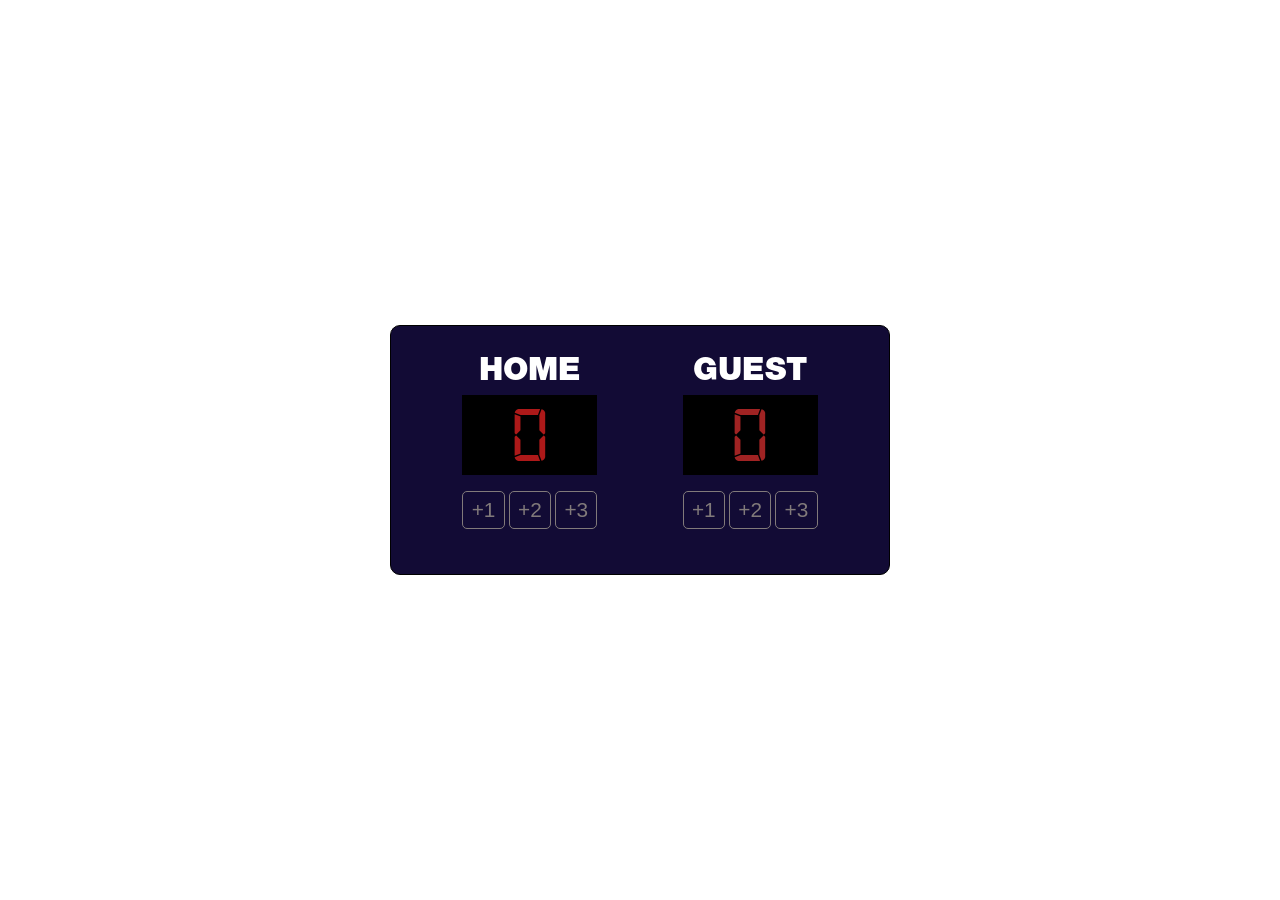
==== index.html @ d400789d "Added Files to the scoreboard repo" ====
<!DOCTYPE html>
<html lang="en">
  <head>
    <!-- <link rel="preconnect" href="https://fonts.googleapis.com" /> -->
    <!-- <link rel="preconnect" href="https://fonts.gstatic.com" crossorigin /> -->
    <!-- <link
      href="https://fonts.googleapis.com/css2?family=Happy+Monkey&family=Orbitron:wght@400..900&display=swap"
      rel="stylesheet"
    /> -->
    <!-- <link rel="preconnect" href="https://fonts.googleapis.com" /> -->
    <!-- <link rel="preconnect" href="https://fonts.gstatic.com" crossorigin /> -->
    <!-- <link
      href="https://fonts.googleapis.com/css2?family=Orbitron:wght@400..900&display=swap"
      rel="stylesheet"
    /> -->
    <meta charset="UTF-8" />
    <meta name="viewport" content="width=device-width, initial-scale=1.0" />
    <title>Java</title>
    <link rel="stylesheet" href="Java.css" />
  </head>
  <body>
    <!-- <div id="header">
      <h1>Today is Yehowada's birthday🎉</h1>

      <img
        src="Image/pubg-mobile-poseidon-x-suit-skin-4k-wallpaper-3840x2160-uhdpaper.com-86.0_c.jpg"
        alt=""
        id="profile-pic"
      />

      <h2 id="b-age">21 years old</h2>
      <h4 id="b-date">15.09.2025</h4>
    </div>

    <div class="gift-section">
      <h2 class="gift-title">Here's is how happy I am for you today 🥳</h2>
      <h3 class="gift-reveal">(Hover over the gift)</h3>
      <div class="gift-img" id="happy-gif"></div>
    </div>
    <div class="gift-section">
      <h2 class="gift-title">How people react when you enter the room 😁</h2>
      <div class="gift-img" id="react-gif"></div>
    </div>
    <div class="gift-section">
      <h2 class="gift-title">If i had to describe you with one word 😁</h2>
      <div class="gift-img" id="silly-gif"></div>
    </div>

    <footer>
      <h2>Want to create your own Birthday GIF site? <a href="https://scrimba.com/learn/htmlandcss" target="_blank" id="link-text">Take this HTML & CSS course</a></h2>
    </footer> -->

    <!-- <div class="container">
      <div class="hero-section">
        <h1 class="hero-title">Visit Labadi</h1>
        <h2 class="hero-text">
          Enjoy culture and sports in this vibrant city close to our wonderful
          beaches
        </h2>
      </div>

      <div class="secondary-section">
        <h3 class="secondary-title">Top three activities to do in Labadi</h3>

        <div class="secondary-items">
          <div class="secondary-item">
            <div class="act-img" id="beaches"></div>
            <h3 class="item-title">Visit our beaches</h3>
            <p>Lorem ipsum dolor sit amet consectetur, adipisicing elit. Quibusdam atque velit sequi</p>
          </div>


          <div class="secondary-item">
            <div class="act-img" id="sport"></div>
            <h3 class="item-title">Get sweaty at the soccer field</h3>
            <p>Lorem ipsum dolor sit amet consectetur, adipisicing elit. Quibusdam atque velit sequi</p>
          </div>

          <div class="secondary-item">
            <div  class="act-img"  id="park"></div>
            <h3 class="item-title">Go for a picnic at our local park</h3>
            <p>Lorem ipsum dolor sit amet consectetur, adipisicing elit. Quibusdam atque velit sequi</p>
          </div>
        </div>
      </div>
      <div class="footer">
        <div class="info-card">
          <img src="Image/pubg-mobile-poseidon-x-suit-skin-4k-wallpaper-3840x2160-uhdpaper.com-86.0_c.jpg" alt="" class="info-img" />
          <div class="info-text">
          <h3>Your guide</h3>
          <p class="info-p">I am Yehowada Kotey, Your handsome guide</p>
          <h4>Per Havard</h4>
          </div>
        </div>
      </div>
    </div> -->

    <div class="container">
      <div id="home">
        <h1 id="home-title">HOME</h1>
        <div id="home-result">0</div>

        <div class="buttons">
          <button id="h1point">+1</button>
          <button id="h2point">+2</button>
          <button id="h3point">+3</button>
        </div>
      </div>

      <div id="guest">
        <h1 id="guest-title">GUEST</h1>
        <div id="guest-result">0</div>

        <div class="buttons">
          <button id="g1point">+1</button>
          <button id="g2point">+2</button>
          <button id="g3point">+3</button>
        </div>
      </div>
    </div>

<script src="Java.js"></script>
  </body>
</html>
---- Java.css ----
/* body {
  font-family: "Happy Monkey", sans-serif;
  color: #ffffff;
  background: linear-gradient(#a2d2ff, #efb0c9);
  text-shadow: 2px 2px 1px black;
  text-align: center;
}

#header {
  display: flex;
  flex-direction: column;
  align-items: center;
}

#profile-pic {
  width: 150px;
  border-radius: 50%;
  border: 6px solid #efb0c9;
}

#b-age {
  background: #efb0c9;
  padding: 0.3em 0.5em;
  margin: 20px 0 10px 0;
  border-radius: 5px;
}

#b-date {
  background: #efb0c9;
  padding: 0.3em 0.5em;
  margin: 0;
  border-radius: 5px;
}

.gift-section {
  margin-top: 5em;
}

.gift-img {
  margin: 0 auto;
  width: 400px;
  height: 400px;
  border: 6px solid white;
  border-radius: 10px;
  background: url(Image/Birthday.jpg);
  background-position: center;
  background-size: cover;
}

#happy-gif:hover {
  background: url(Image/happy.gif);
  background-size: cover;
  background-position: center;
}

#react-gif:hover {
  background: url(Image/react.gif);
  background-size: cover;
  background-position: center;
}

#silly-gif:hover {
  background: url(Image/silly.gif);
  background-size: cover;
  background-position: center;
}
.gift-title {
  margin-bottom: 15px;
}

.gift-reveal {
  margin-bottom: 15px;
}

footer {
  width: 400px;
  margin: 40px auto 20px;
  font-style: italic;
  padding: 0.5em;
  margin-top: 25px;
  margin-bottom: 10px;
}

#link-text {
  color: #ffffff;
} */
/* Labadi */
/* * {
  margin: 0;
  padding: 0;
  box-sizing: border-box;
}

.hero-section {
  background: url(Image/Facts-about-Labadi-Beach.jpg);
  background-position: center;
  background-size: cover;
  height: 65vh;
  display: flex;
  flex-direction: column;
  align-items: center;
  justify-content: center;
  color: white;
}

.hero-title {
  background: rgba(0, 0, 255, 0.432);
  padding: 3px 10px;
  text-shadow: 1px 1px 1px black;
  border-radius: 10px;
}

.hero-text {
  margin-top: 0.5em;
  background: rgba(0, 0, 255, 0.432);
  padding: 3px 10px;
  text-shadow: 1px 1px 1px black;
  border-radius: 10px;
}

.act-img {
  width: 120px;
  height: 120px;
  border-radius: 100px;
}

.secondary-section {
  text-align: center;
  padding-top: 1em;
  background: rgba(128, 128, 128, 0.123);
  padding-bottom: 3em;
  text-shadow: 0px 0px 1px rgba(255, 255, 255, 0.452);
}

.secondary-items {
  display: flex;
  justify-content: space-between;
  width: 950px;
  margin: auto;
  padding-top: 1em;
}

.secondary-item {
  display: flex;
  flex-direction: column;
  align-items: center;
  width: 290px;
}

.secondary-title {
  margin: 15px;
  font-size: 1.7rem;
}

.info-card {
  width: 400px;
  border: none;
  background: rgba(255, 255, 255, 0.404);
  display: flex;
  padding: 30px 30px;
  justify-content: space-between;
  text-align: center;
  border-radius: 10px;
  border-bottom: 5px solid rgba(0, 255, 255, 0.753);
  box-shadow: 5px 1px 15px rgba(0, 255, 255, 0.753);
  color: rgba(12, 12, 14, 0.979);
}

.footer {
  padding-top: 3em;
  margin-bottom: 30px;
  display: flex;
  justify-content: center;
}

.info-p {
  margin: 30px;
}

.item-title {
  margin: 15px;
  color: black;
  text-shadow: 0px 0px 0px black;
}

.info-img {
  border-radius: 10px;
}

#beaches {
  background-size: cover;
  background-position: center;
  background: url(Image/pubg-mobile-poseidon-x-suit-skin-4k-wallpaper-3840x2160-uhdpaper.com-86.0_c.jpg);
}

#beaches:hover {
  background: url(Image/happy.gif);
}

#sport {
  background-size: cover;
  background-position: center;
  background: url(Image/pubg-mobile-poseidon-x-suit-skin-4k-wallpaper-3840x2160-uhdpaper.com-86.0_c.jpg);
}

#sport:hover {
  background: url(Image/happy.gif);
}

#park {
  background-size: cover;
  background-position: center;
  background: url(Image/pubg-mobile-poseidon-x-suit-skin-4k-wallpaper-3840x2160-uhdpaper.com-86.0_c.jpg);
}

#park:hover {
  background: url(Image/happy.gif);
} */

/* 

*{
  margin: 0;
  padding: 0;
  box-sizing: border-box;
}

body{
  display: flex;
  height: 100vh;
  justify-content: center;
  align-items: center;
  background: rgb(177, 170, 170);
}

.container{
  width: 500px;
  border: 4px solid black;
  border-radius: 10px;
  padding: 2em 4em;
  text-align: center;
  background: url(Image/Facts-about-Labadi-Beach.jpg);
  background-size: cover;
}

.buttons{
  display: flex;
  flex-direction: column;
  align-items: center;
}

#increment{
  padding: 1em 4em;
  width: 260px;
  background: rgb(100, 18, 18);
  border: none;
  border-radius: 10px;
  color: white;
  margin: 25px 0px 5px 0px;
}

#increment:hover{
  background: rgb(206, 34, 34);

}
#save{
  width: 260px;
  padding: 1em 4em;
  background: rgb(17, 109, 17);
  border: none;
  border-radius: 5px;
  color: white;
  margin: 0px 0px 25px 0;
}

#save:hover{
  background: rgba(31, 160, 31, 0.87);

}
#result{
  margin: 25px;
  font-size: 4rem;
} */

@font-face{
  font-family: 'digital';
  src: url(fonts/digital-7.ttf);
}

@font-face{
  font-family: 'helvetica';
  src: url(fonts/HelveticaNeue-Black.otf);
}
* {
  margin: 0;
  padding: 0;
  box-sizing: border-box;
}

body {
  text-align: center;
  display: flex;
  justify-content: center;
  align-items: center;
  height: 100vh;
}

.container {
  border: 1px solid black;
  width: 500px;
  height: 250px;
  display: flex;
  background: rgb(18, 11, 53);
  justify-content: center;
  justify-content: space-around;
  padding: 1.5em 1.8em .5em 1.8em;
  border-radius: 10px;
}

#home-title {
  color: white;
  font-weight: bolder;
  font-family: 'helvetica';
}
#guest-title {
  color: white;
  font-weight: bolder;
  font-family: 'helvetica';
}

#guest-result {
  font-size: 5rem;
  color: rgb(160, 35, 35);
  background: black;
  margin: 0.1em 0 .2em 0;
  padding: 0 30px 0 30px;
  font-family: 'digital';

}
#home-result {
  font-size: 5rem;
  color: rgb(173, 25, 25);
  background: black;
  margin: 0.1em 0 .2em 0;
  padding: 0 30px 0 30px;
  font-family: 'digital';
}

button {
  font-size: 1.3rem;
  font-weight: 100;
  text-align: center;
  padding: 0.3em 0.4em;
  background: none;
  color: rgb(129, 122, 122);
  border: 1px solid rgb(129, 122, 122);
  border-radius: 5px;
}

button:hover{
    color: rgb(82, 76, 76);
  border: 1px solid rgb(82, 76, 76);
}
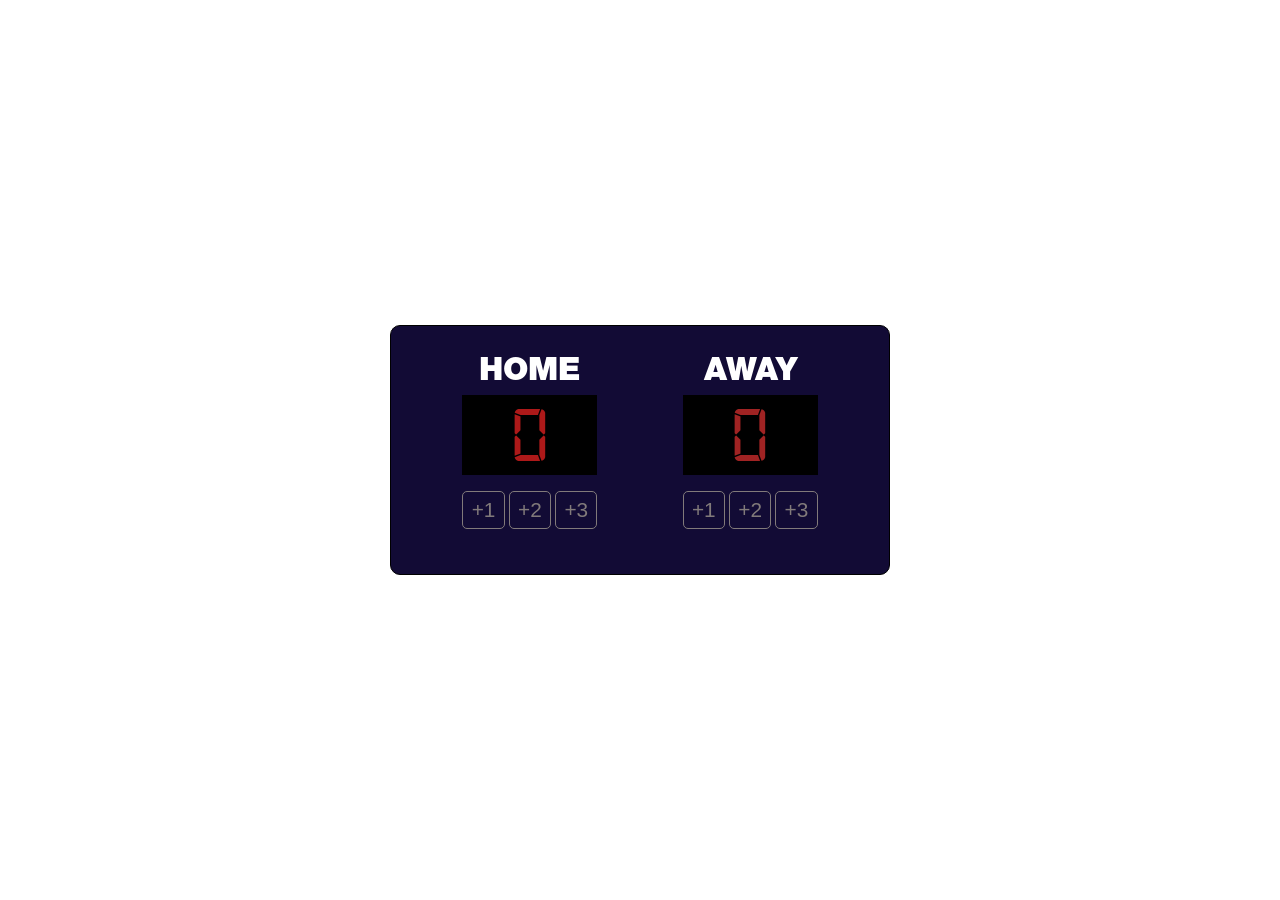
==== commit e2e68133: "Update scoreheader of 'guest' to 'away' and made corresponding changes in css and js" ====
--- a/index.html
+++ b/index.html
@@ -107,18 +107,18 @@
         </div>
       </div>
 
-      <div id="guest">
-        <h1 id="guest-title">GUEST</h1>
-        <div id="guest-result">0</div>
+      <div id="away">
+        <h1 id="away-title">AWAY</h1>
+        <div id="away-result">0</div>
 
         <div class="buttons">
-          <button id="g1point">+1</button>
-          <button id="g2point">+2</button>
-          <button id="g3point">+3</button>
+          <button id="a1point">+1</button>
+          <button id="a2point">+2</button>
+          <button id="a3point">+3</button>
         </div>
       </div>
     </div>
 
-<script src="Java.js"></script>
+    <script src="Java.js"></script>
   </body>
 </html>
--- a/Java.css
+++ b/Java.css
@@ -282,15 +282,16 @@
   font-size: 4rem;
 } */
 
-@font-face{
-  font-family: 'digital';
+@font-face {
+  font-family: "digital";
   src: url(fonts/digital-7.ttf);
 }
 
-@font-face{
-  font-family: 'helvetica';
+@font-face {
+  font-family: "helvetica";
   src: url(fonts/HelveticaNeue-Black.otf);
 }
+
 * {
   margin: 0;
   padding: 0;
@@ -313,37 +314,36 @@
   background: rgb(18, 11, 53);
   justify-content: center;
   justify-content: space-around;
-  padding: 1.5em 1.8em .5em 1.8em;
+  padding: 1.5em 1.8em 0.5em 1.8em;
   border-radius: 10px;
 }
 
 #home-title {
   color: white;
   font-weight: bolder;
-  font-family: 'helvetica';
-}
-#guest-title {
+  font-family: "helvetica";
+}
+#away-title {
   color: white;
   font-weight: bolder;
-  font-family: 'helvetica';
-}
-
-#guest-result {
+  font-family: "helvetica";
+}
+
+#away-result {
   font-size: 5rem;
   color: rgb(160, 35, 35);
   background: black;
-  margin: 0.1em 0 .2em 0;
+  margin: 0.1em 0 0.2em 0;
   padding: 0 30px 0 30px;
-  font-family: 'digital';
-
+  font-family: "digital";
 }
 #home-result {
   font-size: 5rem;
   color: rgb(173, 25, 25);
   background: black;
-  margin: 0.1em 0 .2em 0;
+  margin: 0.1em 0 0.2em 0;
   padding: 0 30px 0 30px;
-  font-family: 'digital';
+  font-family: "digital";
 }
 
 button {
@@ -357,7 +357,7 @@
   border-radius: 5px;
 }
 
-button:hover{
-    color: rgb(82, 76, 76);
+button:hover {
+  color: rgb(82, 76, 76);
   border: 1px solid rgb(82, 76, 76);
-}+}
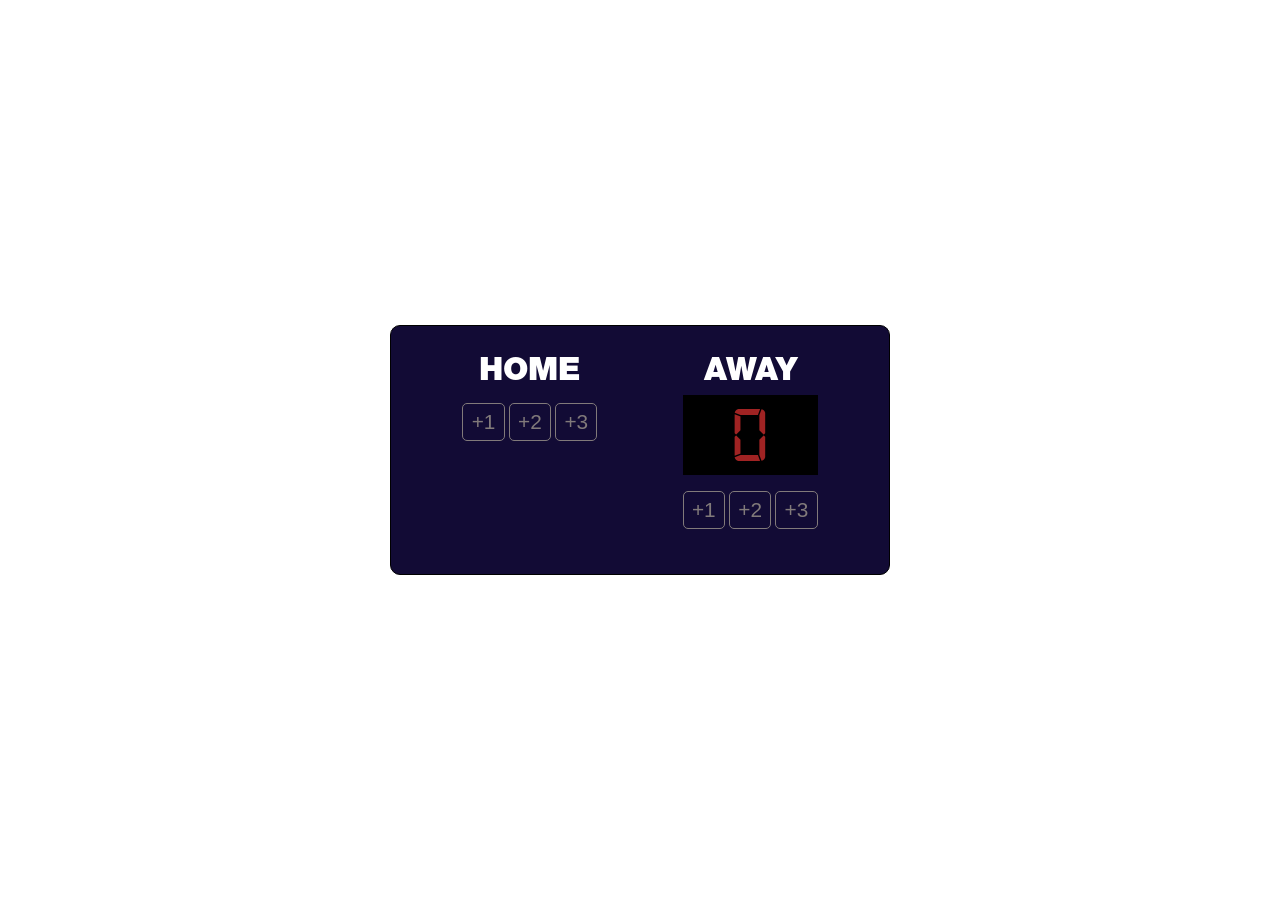
==== commit 24d0c7c9: "deleted home-result test" ====
--- a/index.html
+++ b/index.html
@@ -98,7 +98,7 @@
     <div class="container">
       <div id="home">
         <h1 id="home-title">HOME</h1>
-        <div id="home-result">0</div>
+        <div id="home-result"></div>
 
         <div class="buttons">
           <button id="h1point">+1</button>
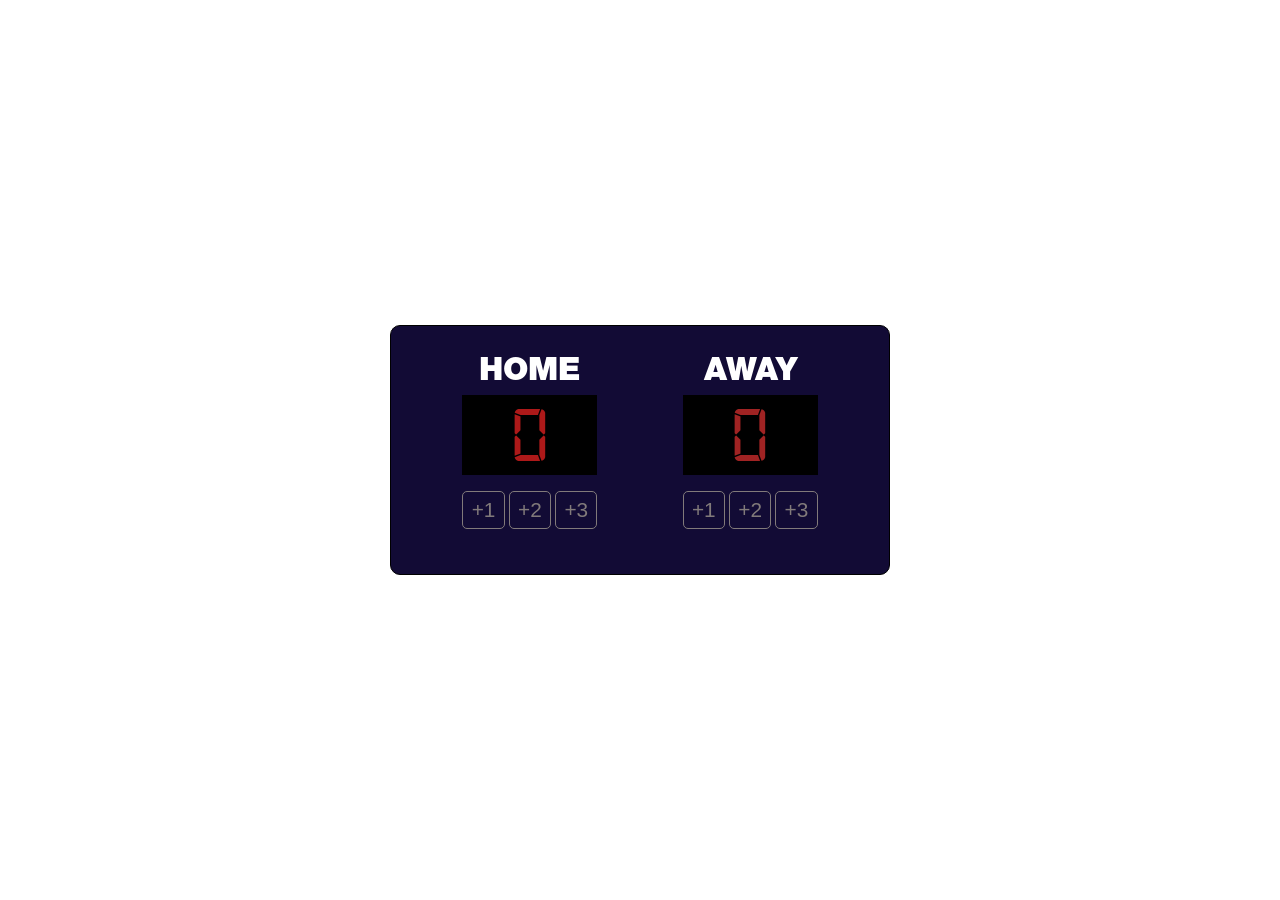
==== commit e846900d: "Added text back into the home-result div" ====
--- a/index.html
+++ b/index.html
@@ -98,7 +98,7 @@
     <div class="container">
       <div id="home">
         <h1 id="home-title">HOME</h1>
-        <div id="home-result"></div>
+        <div id="home-result">0</div>
 
         <div class="buttons">
           <button id="h1point">+1</button>
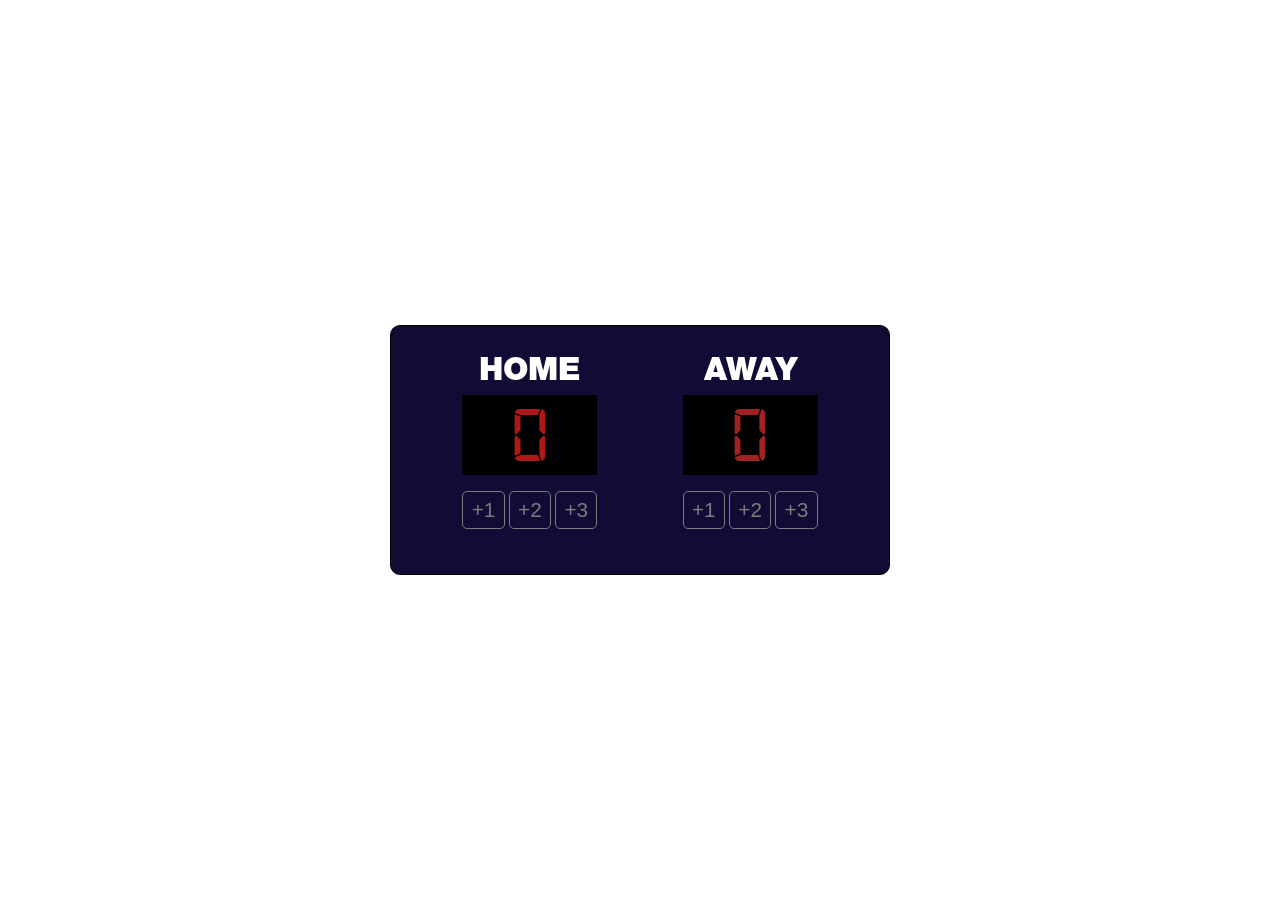
==== commit 9f01cf57: "Deleted unnecessary comments" ====
--- a/index.html
+++ b/index.html
@@ -1,100 +1,12 @@
 <!DOCTYPE html>
 <html lang="en">
   <head>
-    <!-- <link rel="preconnect" href="https://fonts.googleapis.com" /> -->
-    <!-- <link rel="preconnect" href="https://fonts.gstatic.com" crossorigin /> -->
-    <!-- <link
-      href="https://fonts.googleapis.com/css2?family=Happy+Monkey&family=Orbitron:wght@400..900&display=swap"
-      rel="stylesheet"
-    /> -->
-    <!-- <link rel="preconnect" href="https://fonts.googleapis.com" /> -->
-    <!-- <link rel="preconnect" href="https://fonts.gstatic.com" crossorigin /> -->
-    <!-- <link
-      href="https://fonts.googleapis.com/css2?family=Orbitron:wght@400..900&display=swap"
-      rel="stylesheet"
-    /> -->
     <meta charset="UTF-8" />
     <meta name="viewport" content="width=device-width, initial-scale=1.0" />
     <title>Java</title>
     <link rel="stylesheet" href="Java.css" />
   </head>
   <body>
-    <!-- <div id="header">
-      <h1>Today is Yehowada's birthday🎉</h1>
-
-      <img
-        src="Image/pubg-mobile-poseidon-x-suit-skin-4k-wallpaper-3840x2160-uhdpaper.com-86.0_c.jpg"
-        alt=""
-        id="profile-pic"
-      />
-
-      <h2 id="b-age">21 years old</h2>
-      <h4 id="b-date">15.09.2025</h4>
-    </div>
-
-    <div class="gift-section">
-      <h2 class="gift-title">Here's is how happy I am for you today 🥳</h2>
-      <h3 class="gift-reveal">(Hover over the gift)</h3>
-      <div class="gift-img" id="happy-gif"></div>
-    </div>
-    <div class="gift-section">
-      <h2 class="gift-title">How people react when you enter the room 😁</h2>
-      <div class="gift-img" id="react-gif"></div>
-    </div>
-    <div class="gift-section">
-      <h2 class="gift-title">If i had to describe you with one word 😁</h2>
-      <div class="gift-img" id="silly-gif"></div>
-    </div>
-
-    <footer>
-      <h2>Want to create your own Birthday GIF site? <a href="https://scrimba.com/learn/htmlandcss" target="_blank" id="link-text">Take this HTML & CSS course</a></h2>
-    </footer> -->
-
-    <!-- <div class="container">
-      <div class="hero-section">
-        <h1 class="hero-title">Visit Labadi</h1>
-        <h2 class="hero-text">
-          Enjoy culture and sports in this vibrant city close to our wonderful
-          beaches
-        </h2>
-      </div>
-
-      <div class="secondary-section">
-        <h3 class="secondary-title">Top three activities to do in Labadi</h3>
-
-        <div class="secondary-items">
-          <div class="secondary-item">
-            <div class="act-img" id="beaches"></div>
-            <h3 class="item-title">Visit our beaches</h3>
-            <p>Lorem ipsum dolor sit amet consectetur, adipisicing elit. Quibusdam atque velit sequi</p>
-          </div>
-
-
-          <div class="secondary-item">
-            <div class="act-img" id="sport"></div>
-            <h3 class="item-title">Get sweaty at the soccer field</h3>
-            <p>Lorem ipsum dolor sit amet consectetur, adipisicing elit. Quibusdam atque velit sequi</p>
-          </div>
-
-          <div class="secondary-item">
-            <div  class="act-img"  id="park"></div>
-            <h3 class="item-title">Go for a picnic at our local park</h3>
-            <p>Lorem ipsum dolor sit amet consectetur, adipisicing elit. Quibusdam atque velit sequi</p>
-          </div>
-        </div>
-      </div>
-      <div class="footer">
-        <div class="info-card">
-          <img src="Image/pubg-mobile-poseidon-x-suit-skin-4k-wallpaper-3840x2160-uhdpaper.com-86.0_c.jpg" alt="" class="info-img" />
-          <div class="info-text">
-          <h3>Your guide</h3>
-          <p class="info-p">I am Yehowada Kotey, Your handsome guide</p>
-          <h4>Per Havard</h4>
-          </div>
-        </div>
-      </div>
-    </div> -->
-
     <div class="container">
       <div id="home">
         <h1 id="home-title">HOME</h1>
--- a/Java.css
+++ b/Java.css
@@ -1,287 +1,3 @@
-/* body {
-  font-family: "Happy Monkey", sans-serif;
-  color: #ffffff;
-  background: linear-gradient(#a2d2ff, #efb0c9);
-  text-shadow: 2px 2px 1px black;
-  text-align: center;
-}
-
-#header {
-  display: flex;
-  flex-direction: column;
-  align-items: center;
-}
-
-#profile-pic {
-  width: 150px;
-  border-radius: 50%;
-  border: 6px solid #efb0c9;
-}
-
-#b-age {
-  background: #efb0c9;
-  padding: 0.3em 0.5em;
-  margin: 20px 0 10px 0;
-  border-radius: 5px;
-}
-
-#b-date {
-  background: #efb0c9;
-  padding: 0.3em 0.5em;
-  margin: 0;
-  border-radius: 5px;
-}
-
-.gift-section {
-  margin-top: 5em;
-}
-
-.gift-img {
-  margin: 0 auto;
-  width: 400px;
-  height: 400px;
-  border: 6px solid white;
-  border-radius: 10px;
-  background: url(Image/Birthday.jpg);
-  background-position: center;
-  background-size: cover;
-}
-
-#happy-gif:hover {
-  background: url(Image/happy.gif);
-  background-size: cover;
-  background-position: center;
-}
-
-#react-gif:hover {
-  background: url(Image/react.gif);
-  background-size: cover;
-  background-position: center;
-}
-
-#silly-gif:hover {
-  background: url(Image/silly.gif);
-  background-size: cover;
-  background-position: center;
-}
-.gift-title {
-  margin-bottom: 15px;
-}
-
-.gift-reveal {
-  margin-bottom: 15px;
-}
-
-footer {
-  width: 400px;
-  margin: 40px auto 20px;
-  font-style: italic;
-  padding: 0.5em;
-  margin-top: 25px;
-  margin-bottom: 10px;
-}
-
-#link-text {
-  color: #ffffff;
-} */
-/* Labadi */
-/* * {
-  margin: 0;
-  padding: 0;
-  box-sizing: border-box;
-}
-
-.hero-section {
-  background: url(Image/Facts-about-Labadi-Beach.jpg);
-  background-position: center;
-  background-size: cover;
-  height: 65vh;
-  display: flex;
-  flex-direction: column;
-  align-items: center;
-  justify-content: center;
-  color: white;
-}
-
-.hero-title {
-  background: rgba(0, 0, 255, 0.432);
-  padding: 3px 10px;
-  text-shadow: 1px 1px 1px black;
-  border-radius: 10px;
-}
-
-.hero-text {
-  margin-top: 0.5em;
-  background: rgba(0, 0, 255, 0.432);
-  padding: 3px 10px;
-  text-shadow: 1px 1px 1px black;
-  border-radius: 10px;
-}
-
-.act-img {
-  width: 120px;
-  height: 120px;
-  border-radius: 100px;
-}
-
-.secondary-section {
-  text-align: center;
-  padding-top: 1em;
-  background: rgba(128, 128, 128, 0.123);
-  padding-bottom: 3em;
-  text-shadow: 0px 0px 1px rgba(255, 255, 255, 0.452);
-}
-
-.secondary-items {
-  display: flex;
-  justify-content: space-between;
-  width: 950px;
-  margin: auto;
-  padding-top: 1em;
-}
-
-.secondary-item {
-  display: flex;
-  flex-direction: column;
-  align-items: center;
-  width: 290px;
-}
-
-.secondary-title {
-  margin: 15px;
-  font-size: 1.7rem;
-}
-
-.info-card {
-  width: 400px;
-  border: none;
-  background: rgba(255, 255, 255, 0.404);
-  display: flex;
-  padding: 30px 30px;
-  justify-content: space-between;
-  text-align: center;
-  border-radius: 10px;
-  border-bottom: 5px solid rgba(0, 255, 255, 0.753);
-  box-shadow: 5px 1px 15px rgba(0, 255, 255, 0.753);
-  color: rgba(12, 12, 14, 0.979);
-}
-
-.footer {
-  padding-top: 3em;
-  margin-bottom: 30px;
-  display: flex;
-  justify-content: center;
-}
-
-.info-p {
-  margin: 30px;
-}
-
-.item-title {
-  margin: 15px;
-  color: black;
-  text-shadow: 0px 0px 0px black;
-}
-
-.info-img {
-  border-radius: 10px;
-}
-
-#beaches {
-  background-size: cover;
-  background-position: center;
-  background: url(Image/pubg-mobile-poseidon-x-suit-skin-4k-wallpaper-3840x2160-uhdpaper.com-86.0_c.jpg);
-}
-
-#beaches:hover {
-  background: url(Image/happy.gif);
-}
-
-#sport {
-  background-size: cover;
-  background-position: center;
-  background: url(Image/pubg-mobile-poseidon-x-suit-skin-4k-wallpaper-3840x2160-uhdpaper.com-86.0_c.jpg);
-}
-
-#sport:hover {
-  background: url(Image/happy.gif);
-}
-
-#park {
-  background-size: cover;
-  background-position: center;
-  background: url(Image/pubg-mobile-poseidon-x-suit-skin-4k-wallpaper-3840x2160-uhdpaper.com-86.0_c.jpg);
-}
-
-#park:hover {
-  background: url(Image/happy.gif);
-} */
-
-/* 
-
-*{
-  margin: 0;
-  padding: 0;
-  box-sizing: border-box;
-}
-
-body{
-  display: flex;
-  height: 100vh;
-  justify-content: center;
-  align-items: center;
-  background: rgb(177, 170, 170);
-}
-
-.container{
-  width: 500px;
-  border: 4px solid black;
-  border-radius: 10px;
-  padding: 2em 4em;
-  text-align: center;
-  background: url(Image/Facts-about-Labadi-Beach.jpg);
-  background-size: cover;
-}
-
-.buttons{
-  display: flex;
-  flex-direction: column;
-  align-items: center;
-}
-
-#increment{
-  padding: 1em 4em;
-  width: 260px;
-  background: rgb(100, 18, 18);
-  border: none;
-  border-radius: 10px;
-  color: white;
-  margin: 25px 0px 5px 0px;
-}
-
-#increment:hover{
-  background: rgb(206, 34, 34);
-
-}
-#save{
-  width: 260px;
-  padding: 1em 4em;
-  background: rgb(17, 109, 17);
-  border: none;
-  border-radius: 5px;
-  color: white;
-  margin: 0px 0px 25px 0;
-}
-
-#save:hover{
-  background: rgba(31, 160, 31, 0.87);
-
-}
-#result{
-  margin: 25px;
-  font-size: 4rem;
-} */
-
 @font-face {
   font-family: "digital";
   src: url(fonts/digital-7.ttf);
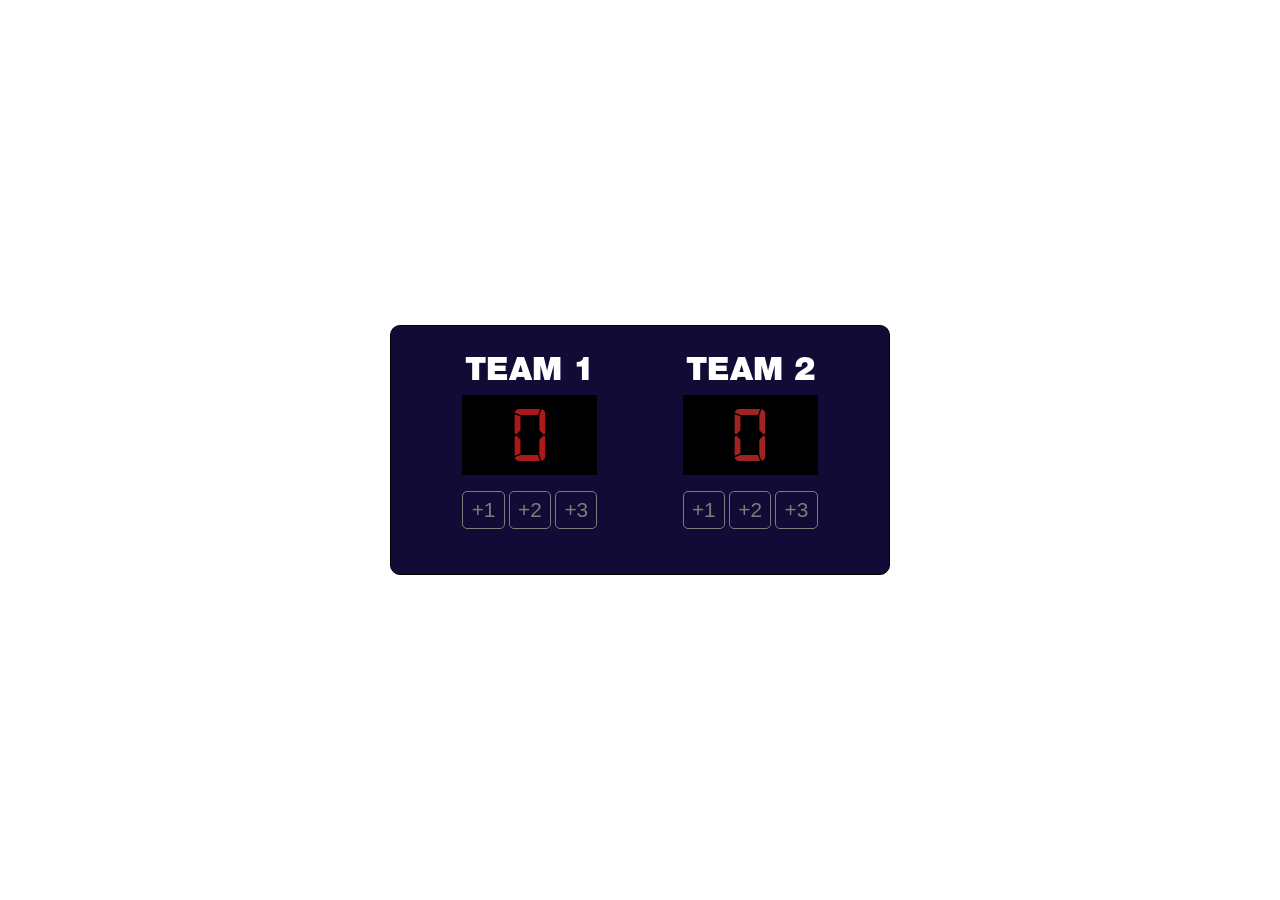
==== commit 9c2540d8: "Updated Scoreboard Headers Updated Headers from 'HOME' and 'AWAY' to 'TEAM 1' and 'TEAM 2' respectiv" ====
--- a/index.html
+++ b/index.html
@@ -1,4 +1,4 @@
-<!DOCTYPE html>
+<!doctype html>
 <html lang="en">
   <head>
     <meta charset="UTF-8" />
@@ -9,7 +9,7 @@
   <body>
     <div class="container">
       <div id="home">
-        <h1 id="home-title">HOME</h1>
+        <h1 id="home-title">TEAM 1</h1>
         <div id="home-result">0</div>
 
         <div class="buttons">
@@ -20,7 +20,7 @@
       </div>
 
       <div id="away">
-        <h1 id="away-title">AWAY</h1>
+        <h1 id="away-title">TEAM 2</h1>
         <div id="away-result">0</div>
 
         <div class="buttons">
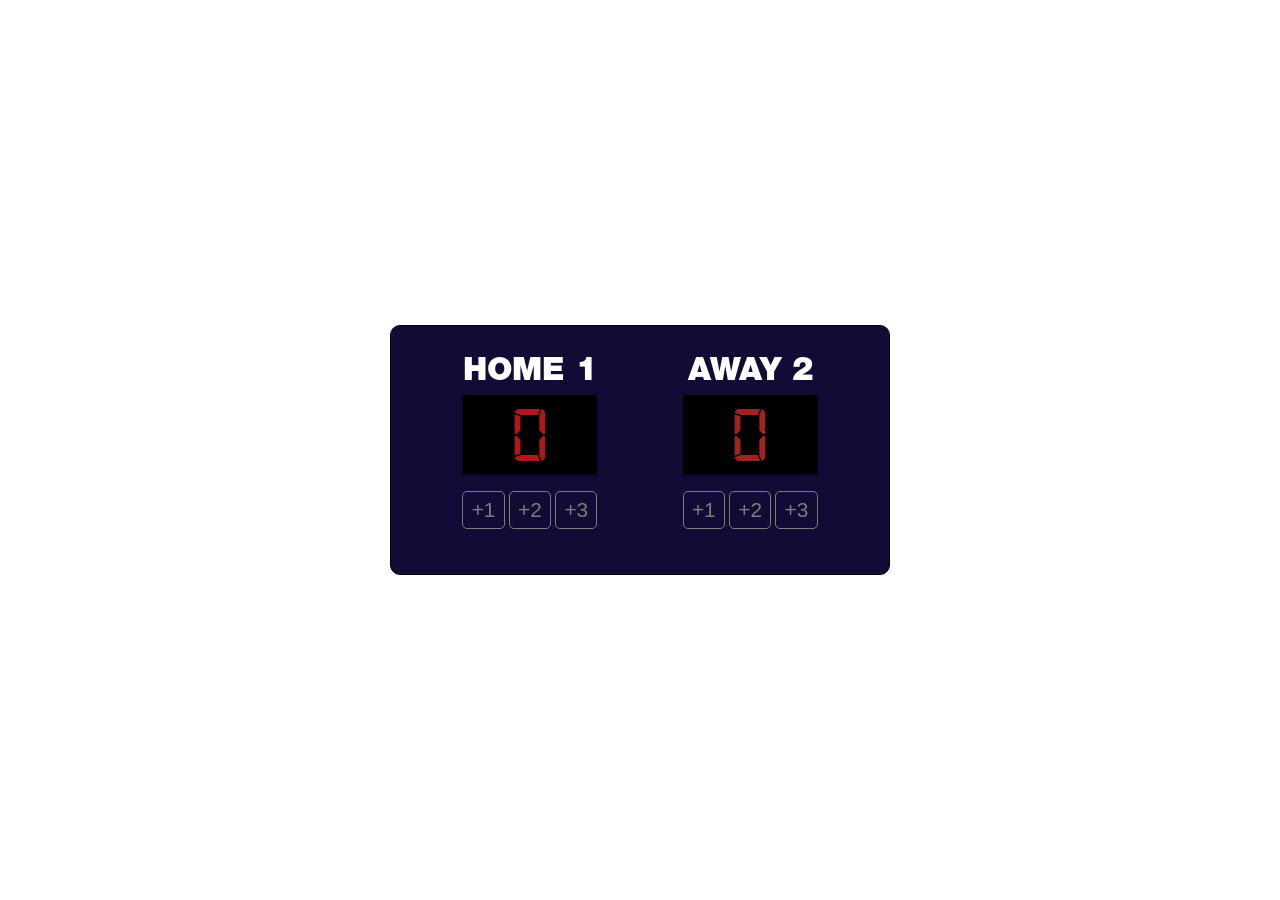
==== commit 74884ab8: "Update ScoreBoardHeaders Changed scoreboard header from HOME and AWAY to HOME 1 and AWAY 2" ====
--- a/index.html
+++ b/index.html
@@ -1,4 +1,4 @@
-<!doctype html>
+<!DOCTYPE html>
 <html lang="en">
   <head>
     <meta charset="UTF-8" />
@@ -9,7 +9,7 @@
   <body>
     <div class="container">
       <div id="home">
-        <h1 id="home-title">TEAM 1</h1>
+        <h1 id="home-title">HOME 1</h1>
         <div id="home-result">0</div>
 
         <div class="buttons">
@@ -20,7 +20,7 @@
       </div>
 
       <div id="away">
-        <h1 id="away-title">TEAM 2</h1>
+        <h1 id="away-title">AWAY 2</h1>
         <div id="away-result">0</div>
 
         <div class="buttons">
